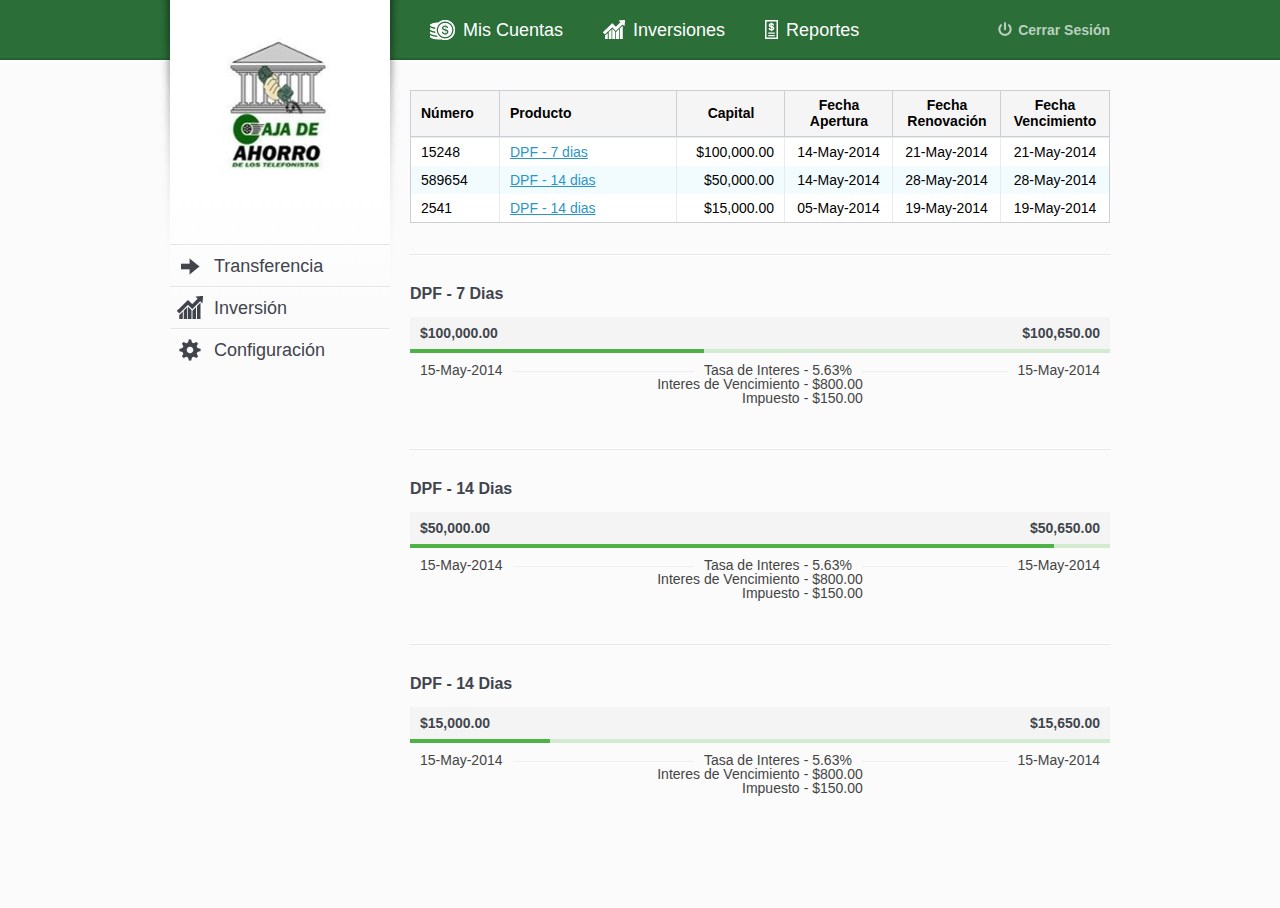
==== inversiones.html @ fc57109a "jueves 10 abril" ====
<!DOCTYPE html>
<html>
<head>
	<meta http-equiv="Content-Type" content="text/html; charset=utf-8">
	<link rel="stylesheet" type="text/css" href="css/main.css" />
	<title>Catscap - Inversiones</title>
</head>
<body>
	<div class="toolbar_dummy"><div class="dark_line"></div></div>
	<div class="g960">
		<div class="main">
	
			<div id="sidebar">
				<a href="index.html" class="logo"></a>
				<div class="shadow_left"></div>
				<div class="shadow_right"></div>
				<div class="toolbar_side">
					<div class="sep_sidebar"><div class="sep_sidebar2"></div></div>
					<a href="transferencia.html" class="boton_sidebar transferencia_sidebar">Transferencia</a>
					<div class="sep_sidebar"><div class="sep_sidebar2"></div></div>
					<a href="inversion.html" class="boton_sidebar inversion_sidebar">Inversión</a>
					<div class="sep_sidebar"><div class="sep_sidebar2"></div></div>
					<a href="configuracion.html" class="boton_sidebar configuracion_sidebar">Configuración</a>
				</div>
			</div> <!-- Termina Sidebar  -->

			<div id="navigation_bar">
				<a href="mis_cuentas.html" class="boton_menu">
					<span class="icono_texto">
						<div class="mis_cuentas_img"></div>Mis Cuentas
					</span>
				</a>
				<a href="inversiones.html" class="boton_menu">
					<span class="icono_texto">
						<div class="inversiones_img"></div>Inversiones
					</span>
				</a>
				<a href="reportes.html" class="boton_menu">
					<span class="icono_texto">
						<div class="reportes_img"></div>Reportes
					</span>
				</a>
				<a href="#" class="boton_cerrar_sesion">Cerrar Sesión</a>
			</div>  <!-- Termina Navigation Bar --> 

			<div id="content">
				
				<div class="info_separador_grande">
					<span class="info_separador_grande_titulos isg_numero">Número</span>
					<span class="info_separador_grande_titulos isg_producto">Producto</span>
					<span class="info_separador_grande_titulos isg_capital isg_proto">Capital</span>
					<span class="info_separador_grande_titulos isg_fecha_apertura isg_proto">Fecha <br />Apertura</span>
					<span class="info_separador_grande_titulos isg_fecha_cobranza isg_proto">Fecha <br />Renovación</span>
					<span class="info_separador_grande_titulos isg_fecha_vencimiento isg_proto">Fecha <br />Vencimiento</span>
				</div>

				<ul class="lista_azul">
					<div class="separador_lista_azul sla_1_1"></div>
					<div class="separador_lista_azul sla_2"></div>
					<div class="separador_lista_azul sla_3"></div>
					<div class="separador_lista_azul sla_4"></div>
					<div class="separador_lista_azul sla_5"></div>
					<li>
						<span class="lac_numero">15248</span>
						<span class="lac_producto"><a href="#cuenta_1">DPF - 7 dias</a></span>
						<span class="lac_capital">$100,000.00</span>
						<span class="lac_fecha_apertura">14-May-2014</span>
						<span class="lac_fecha_renovacion">21-May-2014</span>
						<span class="lac_fecha_vencimiento">21-May-2014</span>
					</li>
					<li class="non">
						<span class="lac_numero">589654</span>
						<span class="lac_producto"><a href="#cuenta_2">DPF - 14 dias</a></span>
						<span class="lac_capital">$50,000.00</span>
						<span class="lac_fecha_apertura">14-May-2014</span>
						<span class="lac_fecha_renovacion">28-May-2014</span>
						<span class="lac_fecha_vencimiento">28-May-2014</span>
					</li>
					<li>
						<span class="lac_numero">2541</span>
						<span class="lac_producto"><a href="#cuenta_3">DPF - 14 dias</a></span>
						<span class="lac_capital">$15,000.00</span>
						<span class="lac_fecha_apertura">05-May-2014</span>
						<span class="lac_fecha_renovacion">19-May-2014</span>
						<span class="lac_fecha_vencimiento">19-May-2014</span>
					</li>
				</ul>



				<div class="separador_contenido"><div class="separador_contenido2"></div></div>

				<h2 id="cuenta_1" class="titulo_verde">DPF - 7 Dias</h2>
				
				<div class="inversion_detalle">
					<div class="ide_gris">
						<p class="saldo_inicial">$100,000.00</p>
						<p class="saldo_final">$100,650.00</p>
					</div>
					<div class="per_container">
						<div class="per_value" style="width: 42%;">	</div>
					</div>
					<div class="ide_valores">
						<div class="ide_fecha_inicio">
							15-May-2014
						</div>
						<div class="ide_valores_center">
							<div class="ide_valores_titulo">
								<p>Tasa de Interes</p>
								<p>Interes de Vencimiento</p>
								<p>Impuesto</p>
							</div>
							<div class="ide_valores_cantidad">
								<p>- 5.63%</p>
								<p>- $800.00</p>
								<p>- $150.00</p>
							</div>
						</div>
						<div class="ide_fecha_fin">
							15-May-2014
						</div>
						<div class="linea_inversion_detalle"></div>
					</div>
				</div>

				<div class="separador_contenido"><div class="separador_contenido2"></div></div>

				<h2 id="cuenta_2" class="titulo_verde">DPF - 14 Dias</h2>
				
				<div class="inversion_detalle">
					<div class="ide_gris">
						<p class="saldo_inicial">$50,000.00</p>
						<p class="saldo_final">$50,650.00</p>
					</div>
					<div class="per_container">
						<div class="per_value" style="width: 92%;">	</div>
					</div>
					<div class="ide_valores">
						<div class="ide_fecha_inicio">
							15-May-2014
						</div>
						<div class="ide_valores_center">
							<div class="ide_valores_titulo">
								<p>Tasa de Interes</p>
								<p>Interes de Vencimiento</p>
								<p>Impuesto</p>
							</div>
							<div class="ide_valores_cantidad">
								<p>- 5.63%</p>
								<p>- $800.00</p>
								<p>- $150.00</p>
							</div>
						</div>
						<div class="ide_fecha_fin">
							15-May-2014
						</div>
						<div class="linea_inversion_detalle"></div>
					</div>
				</div>

				<div class="separador_contenido"><div class="separador_contenido2"></div></div>

				<h2 id="cuenta_3" class="titulo_verde">DPF - 14 Dias</h2>
				
				<div class="inversion_detalle">
					<div class="ide_gris">
						<p class="saldo_inicial">$15,000.00</p>
						<p class="saldo_final">$15,650.00</p>
					</div>
					<div class="per_container">
						<div class="per_value" style="width: 20%;">	</div>
					</div>
					<div class="ide_valores">
						<div class="ide_fecha_inicio">
							15-May-2014
						</div>
						<div class="ide_valores_center">
							<div class="ide_valores_titulo">
								<p>Tasa de Interes</p>
								<p>Interes de Vencimiento</p>
								<p>Impuesto</p>
							</div>
							<div class="ide_valores_cantidad">
								<p>- 5.63%</p>
								<p>- $800.00</p>
								<p>- $150.00</p>
							</div>
						</div>
						<div class="ide_fecha_fin">
							15-May-2014
						</div>
						<div class="linea_inversion_detalle"></div>
					</div>
				</div>



			
				
			</div> <!-- Termina Content -->

		</div> <!-- Termina Main -->
	</div> <!-- Termina Wrapper -->
</body>
</html>
---- css/main.css ----
body,div,dl,dt,dd,ul,ol,li,h1,h2,h3,h4,h5,h6,pre,form,fieldset,input,textarea,p,blockquote,th,td { 
	margin:0;
	padding:0;
}
table {
	border-collapse:collapse;
	border-spacing:0;
}
fieldset,img { 
	border:0;
}
address,caption,cite,code,dfn,em,strong,th,var {
	font-style:normal;
	font-weight:normal;
}
ol,ul {
	list-style:none;
}
caption,th {
	text-align:left;
}
h1,h2,h3,h4,h5,h6 {
	font-size:100%;
	font-weight:normal;
}
q:before,q:after {
	content:'';
}
abbr,acronym { border:0;
}
body, h1, h2, h3, h4, h5, p, div, blockquote, form, input, pre, ul, ol, li, fieldset, img, abbr {
    margin: 0;
    padding: 0;
}
body{
	margin:0;
	padding:0;
	line-height:0;
	background: #fbfbfb;
/*	-webkit-transform:translate3d(0,0,0);
	-webkit-perspective: 1000;
	-webkit-backface-visibilty: hidden;
*/
}

.toolbar_dummy{
	width: 100%;
	height: 60px;
	background: #2b6e38;
	position: absolute;
	border-bottom: 2px solid #FFF;
}
.dark_line{
	width: 100%;
	height: 2px;
	position: absolute;
	bottom: 0;
	background: #246132;
}
.g960{
	width:960px;
	height: auto;
	margin: 0 auto;
	padding-bottom: 100px;
}

.main{
	width: 940px;
	height: auto;
	margin-left: 10px;
/*	background: #ddd;
*/	position: relative;
}

#navigation_bar{
	width: 720px;
	height: 60px;
	line-height: 60px;
	position: relative;
	top: 0;
	margin-left: 220px;
	/*background: black;*/
}

#sidebar{
	width: 220px;
	height: 500px;
	float: left;
	background: #fbfbfb url("../img/gradient.png") repeat-x;
	position: relative;
}

.logo{
	width: 184px;
	height: 159px;
	background: transparent url("../img/logo.png") no-repeat;
	display: block;
	margin: 15px 0 0 18px;
}


.shadow_left{
	width: 10px;
	height: 300px;
	background: transparent url("../img/shadow_left.png") no-repeat;
	position: absolute;
	left: -10px;
	top: 0;
}

.shadow_right{
	width: 10px;
	height: 300px;
	background: transparent url("../img/shadow_right.png") no-repeat;
	position: absolute;
	right: -10px;
	top: 0;
}

.toolbar_side{
	margin-top: 70px;
}

.sep_sidebar, .sep_sidebar2{
	width: 220px;
}

.sep_sidebar{
	height: 2px;
	background: #FFF;
}
.sep_sidebar2{
	height: 1px;
	background: #E4E5E8;
}

.boton_sidebar{
	font-family: Arial, Helvetica, sans-serif;
	font-size: 18px;
	width: 220px;
	height: 40px;
	line-height: 40px;
	color: #41444D;
	text-indent: 44px;
	text-decoration: none;
	display: block;

}

.transferencia_sidebar{
	background: transparent url("../img/transferencia_tool.png") no-repeat;
}

.inversion_sidebar{
	background: transparent url("../img/inversion_tool.png") no-repeat;
}

.configuracion_sidebar{
	background: transparent url("../img/conf_tool.png") no-repeat;
}




#content{
	width: 700px;
	height: auto;
	margin-top:30px;
	margin-left: 240px;
}


.boton_menu{
	font-family: Arial, Helvetica, sans-serif;
	font-size: 18px;
	text-decoration: none;
	/*width: 140px;*/
	height: 60px;
	float: left;
	text-align: left;
	margin-left: 40px;
	color: #FFF;

} 


.icono_texto{
	display: inline-block;
	text-align: left;
}

.mis_cuentas_img{
	width: 25px;
	height: 20px;
	background: transparent url("../img/mis_cuentas.png") no-repeat;
	float: left;
	margin: 20px 8px 0 0;
}

.inversiones_img{
	width: 22px;
	height: 19px;
	background: transparent url("../img/inversiones_menu.png") no-repeat;
	float: left;
	margin: 20px 8px 0 0;
}

.reportes_img{
	width: 13px;
	height: 19px;
	background: transparent url("../img/reportes_menu.png") no-repeat;
	float: left;
	margin: 20px 8px 0 0;
}




.boton_cerrar_sesion{
	font-family: Arial, Helvetica, sans-serif;
	font-size: 14px;
	font-weight: bold;
	color: #BAD0BF;
	text-decoration: none;

	width: auto;
	height: 40px;
	line-height: 40px;
	display: block;
	position: absolute;
	right: 0;
	margin-top: 10px;
	background: transparent url("../img/close.png") no-repeat;
	background-position: 0 12px;
	text-indent: 20px;
}

#feature{
	width: 698px;
	height: 348px;
	/*border: 2px solid #e7e8e7;*/
	border: 1px solid #CBCED3;
	position: relative;
}


#grafica_feature{
	width: 432px;
	height: 348px;
	background: #FFF;
	position: absolute;
	top: 0;
	left: 0;
	border-right: 1px solid #CBCED3;
}

#grafica_raphael{
	width: 402px;
	height: 242px;
	position: relative;
	margin: 20px 0 0 15px;
}

#mes_grafica{
	width: 432px;
	height: 24px;
	text-align: center;
	line-height: 24px;
	margin-top: 15px;
	font-family: Arial, Helvetica, sans-serif;
	font-size: 16px;
	color: #41444D;
}

#saldo_feature{
	width: 265px;
	height: 134px;
	position: absolute;
	top: 0;
	right: 0;
	background: #F9FBF7;
	border-bottom: 1px solid #CBCED3;
}

.saldo_actual{
	width: 265px;
	height: 60px;
	font-family: Arial, Helvetica, sans-serif;
	font-size: 38px;
	line-height: 60px;
	text-align: center;
	margin-top: 15px;
	color: #4EB246;
}

#inversiones_feature{
	width: 265px;
	height: 213px;
	background: #FFF;
	position: absolute;
	bottom: 0;
	right: 0;
}

.lista_azul_feature{
	width: 265px;
	height: 175px;
	line-height: 25px;
	font-family: Arial, Helvetica, sans-serif;
	font-size: 13px;
	background: #f2fcff;
	margin-top: 12px;
	overflow: scroll;
	overflow-x: hidden;
}

.lista_azul_feature li{
	width: 265px;
	height: 25px;
	position: relative;
}

.lista_feature{
	left: 10px;
	position: absolute;
}

.lista_feature_tiempo{
	right: 20px;
	font-weight: bold;
	position: absolute;
}


.lista_feature_non{
	background: #FFF;
}


.titulo_verde_feature{
	font-family: Arial, Helvetica, sans-serif;
	font-size: 16px;
	font-weight: bold;
	line-height: 16px;
	text-shadow: 0 1px 0 #fff;
	color: #41444D;
	margin: 10px 0 0 10px;
}

.inversiones_tiempo{
	font-family: Arial, Helvetica, sans-serif;
	font-size: 14px;
	font-weight: bold;
	text-shadow: 0 1px 0 #fff;
	color: #7C7E84;
	text-align: right;
	float: right;
	margin-right: 20px;
}

.titulo_verde{
	font-family: Arial, Helvetica, sans-serif;
	font-size: 16px;
	font-weight: bold;
	line-height: 16px;
	color: #41444D;
	margin-top: 30px;

}


.separador_contenido{
	width: 700px;
	height: 3px;
	background: #FFF;
	margin: 30px 0;
	position: relative;
}

.separador_contenido_m{
	width: 700px;
	height: 3px;
	background: #FFF;
	margin: 8px 0 20px 0;
	position: relative;
}

.separador_contenido2{
	width: 700px;
	height: 1px;
	background: #E4E5E8;
	margin-top: 1px;
	position: absolute;
}

.separador_contenido2_m{
	width: 700px;
	height: 1px;
	background: #d1d2d4;
	margin-top: 1px;
	position: absolute;
}


.info_separador, .info_separador_grande{
	font-family: Arial, Helvetica, sans-serif;
	font-size: 14px;
	font-weight: bold;
	background: #f5f5f5;
	width: 698px;
	margin-top: 15px;
	position: relative;
	border: 1px solid #CBCED3;
}
.info_separador{
	height: 30px;
	line-height: 30px;
}

.info_separador_grande{
	height: 45px;
	line-height: 45px;
}

.info_separador_cargo,.info_separador_fecha,.info_separador_concepto, .info_separador_saldo, .info_separador_abono, .info_separador_grande_titulos{
	font-family: Arial, Helvetica, sans-serif;
	font-size: 14px;
	font-weight: bold;
	background: #f5f5f5;
	text-shadow: 0 1px 0 #fff;
	position: absolute;
}

.isg_proto{
	text-align: center;
	width: 108px;
	height: 45px;
	border-left: 1px solid #CBCED3;
}
.isg_cuentas, .isg_numero{
	left: 10px;
}

.isg_numero{
	width: 78px;
	text-align: left;
}

.isg_producto{
	left: 88px;
	width: 166px;
	border-left: 1px solid #CBCED3;
	text-align: left;
	padding-left: 10px;
}

.isg_saldo_actual{
	left: 157px;
	line-height: 16px;
	padding-top: 6px;
	height: 39px;
}

.isg_transito, .isg_capital{
	left: 265px;

}

.isg_picnoracion_garantia, .isg_fecha_apertura{
	left: 373px;
	line-height: 16px;
	padding-top: 6px;
	height: 39px;
}

.isg_picnoracion_cobranza, .isg_fecha_cobranza{
	left: 481px;
	line-height: 16px;
	padding-top: 6px;
	height: 39px;

}

.isg_saldo_disponible{
	left: 589px;
	line-height: 16px;
	padding-top: 6px;
	height: 39px;
}

.isg_fecha_vencimiento{
	left: 589px;
	line-height: 16px;
	padding-top: 6px;
	height: 39px;
}

.lac_cuentas, .lac_saldo_actual, .lac_transito, .lac_pic_garantia, .lac_pic_cobranza, .lac_saldo_disponible, .lac_numero, .lac_producto, .lac_capital, .lac_fecha_apertura, .lac_fecha_renovacion, .lac_fecha_vencimiento{
	position: absolute;
}

.lac_cuentas{
	left: 0px;
	width: 147px;
	padding-left: 10px;
}

.lac_numero{
	left: 0px;
	width: 78px;
	padding-left: 10px;
}

.lac_cuentas a, .lac_producto a{
	color: #2B96C5;
}

.lac_producto{
	padding-left: 10px;
	left: 89px;
	width: 166px;
	text-align: left;
}

.lac_saldo_actual{
	left: 158px;
	width: 97px;
	padding-right: 10px;
	text-align: right;
}

.lac_transito{
	left: 266px;
	width: 97px;
	padding-right: 10px;
	text-align: right;
}

.lac_capital{
	left: 266px;
	width: 97px;
	text-align: right;
}

.lac_pic_garantia{
	left: 374px;
	width: 97px;
	padding-right: 10px;
	text-align: right;
}

.lac_fecha_apertura{
	left: 374px;
	width: 107px;
	text-align: center;
}

.lac_pic_cobranza{
	left: 482px;
	width: 97px;
	padding-right: 10px;
	text-align: right;
}

.lac_fecha_renovacion{
	left: 482px;
	width: 107px;
	text-align: center;
}

.lac_saldo_disponible{
	left: 590px;
	width: 98px;
	padding-right: 10px;
	text-align: right;
}

.lac_fecha_vencimiento{
	left: 590px;
	width: 108px;
	text-align: center;
}

.separador_lista_azul{
	width: 1px;
	height: 100%;
	background: #E7EBF0;
	position: absolute;
	z-index: 9;
}

.sla_1{
	left: 157px;
}

.sla_1_1{
	left: 88px;
}

.sla_2{
	left: 265px;
}

.sla_3{
	left: 373px;
}

.sla_4{
	left: 481px;
}

.sla_5{
	left: 589px;
}

.saldo_actual_verde{
	font-family: Arial, Helvetica, sans-serif;
	font-size: 14px;
	font-weight: bold;
	line-height: 30px;
	width: 688px;
	height: 30px;
	background: #f9fbf7;
	border: 1px solid #CBCED3;
	border-top: none;
	text-align: right;
	padding-right: 10px;
	color: #52B14C;

}


.info_separador_fecha{
	left: 10px;
}

.info_separador_concepto{
	left: 140px;
}

.info_separador_cargo{
	left: 330px;
}

.info_separador_abono{
	left: 459px;
}

.info_separador_saldo{
	left: 588px;
}

.lista_azul{
	width: 698px;
	height: auto;
	line-height: 28px;
	font-family: Arial, Helvetica, sans-serif;
	font-size: 14px;
	background: #fff;
	border: 1px solid #CBCED3;
	border-top: 1px solid #E7EBF0;
	position: relative;
}

.lista_azul_cuentas{
	border-bottom: 1px solid #E7EBF0;
}

.non{
	background: #f2fcff;
}

.lista_azul li{
	position: relative;
	width: 100%;
	height: 28px;
}

.lista_azul_fecha, .lista_azul_concepto, .lista_azul_cargo, .lista_azul_abono, .lista_azul_saldo {
	position: absolute;
}



.lista_azul_fecha{
	left: 10px;
	width: 110px;
}

.lista_azul_concepto{
	left: 140px;
	width: 170px;
}

.lista_azul_cargo{
	left: 330px;
	width: 109px;
}


.lista_azul_abono{
	left: 459px;
	width: 109px;
}

.lista_azul_saldo{
	left: 588px;
	width: 110px;
}


.inversion_detalle{
	position: relative;
	margin-top: 15px;
}

.ide_gris{
	width: 100%;
	height: 32px;
	background: #F4F4F4;
}

.saldo_inicial, .saldo_final{
	font-family: Arial, Helvetica, sans-serif;
	font-size: 14px;
	color: #40444C;
	font-weight: bold;
	line-height: 32px;
	text-shadow: 0 1px 0 #FFF;
}

.saldo_inicial{
	float: left;
	margin-left: 10px;
}

.saldo_final{
	float: right;
	margin-right: 10px;
}

.per_container{
	width: 100%;
	height: 4px;
	background: #D3EBD1;
}

.per_value{
	height: 4px;
	background: #4EB246;
}

.ide_valores{
	width: 700px;
	height: 55px;
	position: relative;
	margin-top: 10px;
}

.ide_valores_center{
	display: table;
	width: auto;
	height: 55px;
	margin: 0 auto;
}


.ide_valores_center p{
	font-family: Arial, Helvetica, sans-serif;
	font-size: 14px;
	line-height: 14px;
	color: #444;
}


.ide_valores_titulo{
	float: left;
	text-align: right;
}

.ide_valores_cantidad{
	float: left;
}

.ide_valores_titulo p{
	float: right;
	clear: right;
	padding-left: 10px;
	background: #fbfbfb;
}

.ide_valores_cantidad p{
	float: left;
	clear: left;
	padding-right: 10px;
	padding-left: 4px;
	background: #fbfbfb;
}

.ide_fecha_inicio, .ide_fecha_fin{
	position: absolute;
	top: 0;
	font-family: Arial, Helvetica, sans-serif;
	font-size: 14px;
	line-height: 14px;
	color: #444;
}

.ide_fecha_inicio{
	left: 0px;
	padding: 0 10px;
	background: #fbfbfb;
}

.ide_fecha_fin{
	right: 0;
	padding: 0 10px;
	background: #fbfbfb;
}

.linea_inversion_detalle{
	width: 700px;
	height: 1px;
	position: absolute;
	top: 8px;
	z-index: -1;
	background: #eee;
}

.transferencia_wrapper{
	position: relative;
	width: 700px;
	height: 20px;
}

.tf_mb5{
	margin-bottom: 5px;
}
.tf_mb20{
	margin-bottom: 20px;
}

.texto_formulario{
	font-family: Arial, Helvetica, sans-serif;
	font-size: 15px;
	line-height: 20px;
	color: #454545;
}

.tf_col1{
	position: absolute;
	margin-left: 0;
	top: 0;
}
.tf_col2{
	position: absolute;
	margin-left: 360px;
	top: 0;
}

.tf_col11{
	position: absolute;
	margin-left: 0px;
	top: 0;
}

.tf_col12{
	position: absolute;
	margin-left: 240px;
	top: 0;
}

.tf_col13{
	position: absolute;
	margin-left: 480px;
	top: 0;
}

.select_cuentas{
	display: block;
	width: 340px;
}

.select_bancos{
	display: block;
	width: 220px;
}

.input_transferencia_1col{
	width: 700px;
	font-family: Arial, Helvetica, sans-serif;
	font-size: 15px;
	line-height: 15px;
}

.input_transferencia_2col{
	width: 340px;
	font-family: Arial, Helvetica, sans-serif;
	font-size: 15px;
	line-height: 15px;
}

.input_transferencia_3col{
	width: 220px;
	font-family: Arial, Helvetica, sans-serif;
	font-size: 15px;
	line-height: 15px;
}
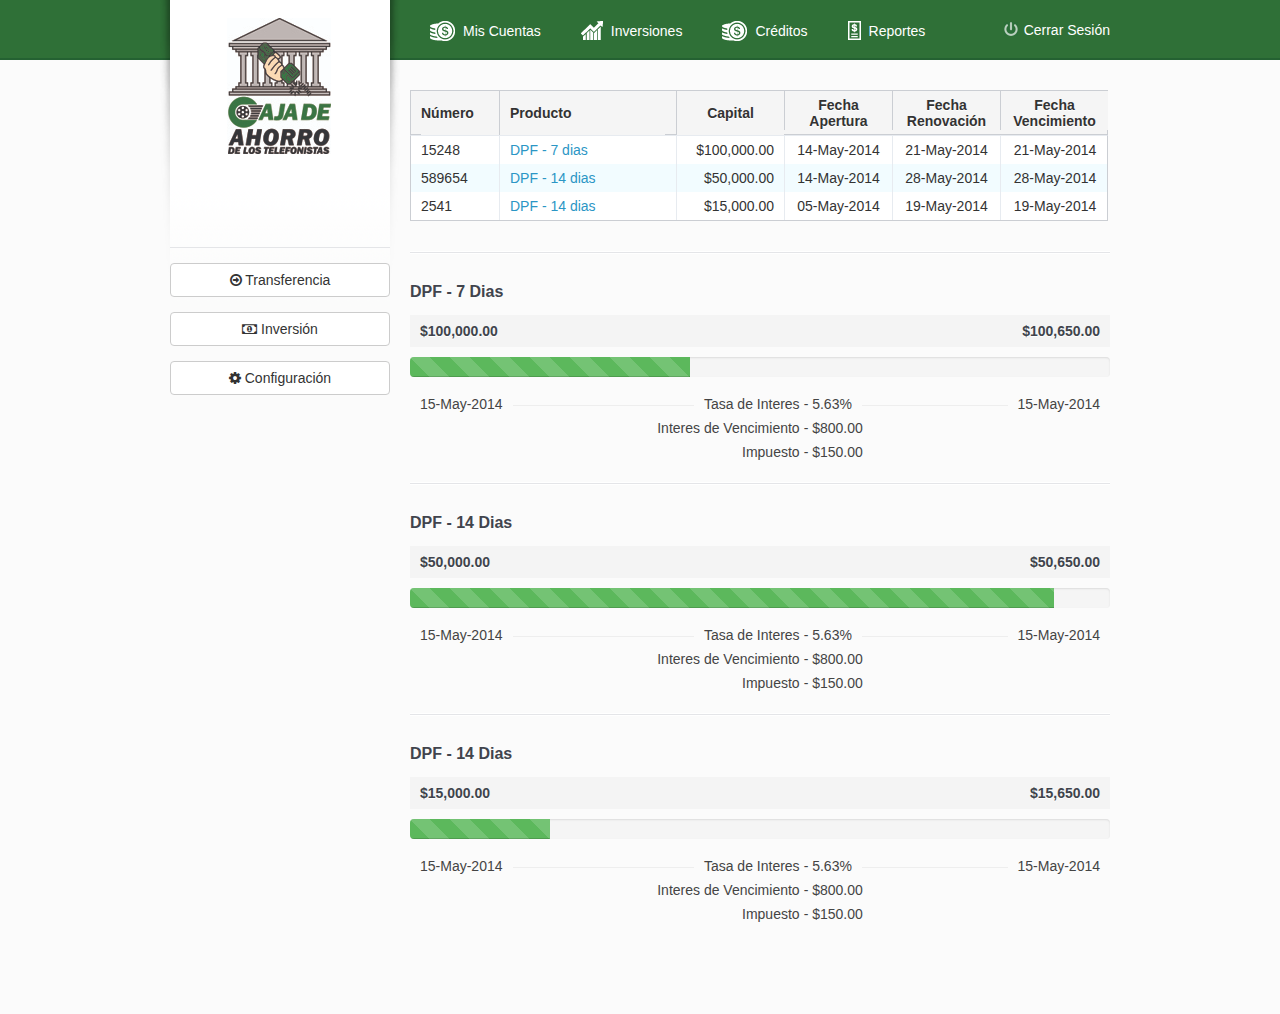
==== commit 9a199f30: "dsdsad" ====
--- a/inversiones.html
+++ b/inversiones.html
@@ -3,6 +3,14 @@
 <head>
 	<meta http-equiv="Content-Type" content="text/html; charset=utf-8">
 	<link rel="stylesheet" type="text/css" href="css/main.css" />
+	<link rel="stylesheet" type="text/css" href="css/docs.min.css" />
+	<link rel="stylesheet" type="text/css" href="font-awesome/css/font-awesome.css">
+	<script type="text/javascript" src="https://www.google.com/jsapi"></script>
+	<script src="https://ajax.googleapis.com/ajax/libs/jquery/1.11.0/jquery.min.js"></script>
+	<script type="text/javascript" src="js/bootstrap-select.js"></script>
+    <link rel="stylesheet" type="text/css" href="css/bootstrap-select.css">
+    <link rel="stylesheet" type="text/css" href="css/bootstrap.css" />
+	<script type="text/javascript" src="js/bootstrap.js"></script>
 	<title>Catscap - Inversiones</title>
 </head>
 <body>
@@ -11,16 +19,19 @@
 		<div class="main">
 	
 			<div id="sidebar">
-				<a href="index.html" class="logo"></a>
+				<a href="principal.html" class="logo"></a>
 				<div class="shadow_left"></div>
 				<div class="shadow_right"></div>
 				<div class="toolbar_side">
-					<div class="sep_sidebar"><div class="sep_sidebar2"></div></div>
-					<a href="transferencia.html" class="boton_sidebar transferencia_sidebar">Transferencia</a>
-					<div class="sep_sidebar"><div class="sep_sidebar2"></div></div>
-					<a href="inversion.html" class="boton_sidebar inversion_sidebar">Inversión</a>
-					<div class="sep_sidebar"><div class="sep_sidebar2"></div></div>
-					<a href="configuracion.html" class="boton_sidebar configuracion_sidebar">Configuración</a>
+					<div class="sep_sidebar2"></div>
+					<div class="separador"></div>
+					<a href="transferencia.html" type="button" class="btn btn-default b100"><i class="fa fa-arrow-circle-o-right"></i>  Transferencia</a>
+					<div class="separador"></div>
+          	        <a  href="inversion.html" type="button" class="btn btn-default b100"><i class="fa fa-money"></i>  Inversión</a>
+          	    
+          	        <div class="separador"></div>
+          	        <a  href="configuracion.html" type="button" class="btn btn-default b100"><i class="fa fa-cog"></i>  Configuración</a>
+          	   
 				</div>
 			</div> <!-- Termina Sidebar  -->
 
@@ -33,6 +44,11 @@
 				<a href="inversiones.html" class="boton_menu">
 					<span class="icono_texto">
 						<div class="inversiones_img"></div>Inversiones
+					</span>
+				</a>
+				<a href="creditos.html" class="boton_menu">
+					<span class="icono_texto">
+						<div class="mis_cuentas_img"></div>Créditos
 					</span>
 				</a>
 				<a href="reportes.html" class="boton_menu">
@@ -88,6 +104,8 @@
 
 
 
+
+
 				<div class="separador_contenido"><div class="separador_contenido2"></div></div>
 
 				<h2 id="cuenta_1" class="titulo_verde">DPF - 7 Dias</h2>
@@ -97,9 +115,12 @@
 						<p class="saldo_inicial">$100,000.00</p>
 						<p class="saldo_final">$100,650.00</p>
 					</div>
-					<div class="per_container">
-						<div class="per_value" style="width: 42%;">	</div>
-					</div>
+					<div class="progress progress-striped" style="width: 100%">
+				      <div class="progress-bar progress-bar-success" role="progressbar" aria-valuenow="40" aria-valuemin="0" aria-valuemax="100" style="width: 40%">
+				        <span class="sr-only">40% Complete (success)</span>
+				      </div>
+				    </div>
+
 					<div class="ide_valores">
 						<div class="ide_fecha_inicio">
 							15-May-2014
@@ -132,9 +153,11 @@
 						<p class="saldo_inicial">$50,000.00</p>
 						<p class="saldo_final">$50,650.00</p>
 					</div>
-					<div class="per_container">
-						<div class="per_value" style="width: 92%;">	</div>
-					</div>
+					<div class="progress progress-striped" style="width: 100%">
+				      <div class="progress-bar progress-bar-success" role="progressbar" aria-valuenow="40" aria-valuemin="0" aria-valuemax="100" style="width: 92%">
+				        <span class="sr-only">92% Complete (success)</span>
+				      </div>
+				    </div>
 					<div class="ide_valores">
 						<div class="ide_fecha_inicio">
 							15-May-2014
@@ -167,9 +190,11 @@
 						<p class="saldo_inicial">$15,000.00</p>
 						<p class="saldo_final">$15,650.00</p>
 					</div>
-					<div class="per_container">
-						<div class="per_value" style="width: 20%;">	</div>
-					</div>
+						<div class="progress progress-striped" style="width: 100%">
+					      <div class="progress-bar progress-bar-success" role="progressbar" aria-valuenow="40" aria-valuemin="0" aria-valuemax="100" style="width: 20%">
+					        <span class="sr-only">20% Complete (success)</span>
+					      </div>
+					    </div>
 					<div class="ide_valores">
 						<div class="ide_fecha_inicio">
 							15-May-2014
--- a/css/main.css
+++ b/css/main.css
@@ -46,9 +46,10 @@
 .toolbar_dummy{
 	width: 100%;
 	height: 60px;
-	background: #2b6e38;
-	position: absolute;
-	border-bottom: 2px solid #FFF;
+	background: #2f7037;
+	position: absolute;
+	top: 0;
+	border-bottom: 2px  #2f7037;
 }
 .dark_line{
 	width: 100%;
@@ -90,12 +91,40 @@
 	position: relative;
 }
 
+
+#sidebarLogin{
+	width: 220px;
+	height: 220px;
+	float: left;
+	background: #ffffff;
+	position: relative;
+}
+
+.login_bar{
+	width: 340px;
+	height: 500px;
+	margin-left: 300px;
+	float: left;
+	background: #fbfbfb url("../img/gradient.png") repeat-x;
+	position: relative;
+}
+
 .logo{
+	width: 184px;
+	height: 159px;
+	background: transparent url("../img/logo.jpg") no-repeat;
+	display: block;
+	margin: 18px 0 0 57px;
+}
+
+
+
+.logo_login{
 	width: 184px;
 	height: 159px;
 	background: transparent url("../img/logo.png") no-repeat;
 	display: block;
-	margin: 15px 0 0 18px;
+	margin: 15px auto;
 }
 
 
@@ -126,12 +155,54 @@
 }
 
 .sep_sidebar{
-	height: 2px;
+	height: 22px;
 	background: #FFF;
 }
 .sep_sidebar2{
 	height: 1px;
 	background: #E4E5E8;
+}
+
+.input_wrapper_text{
+	position: relative;
+}
+
+.input_wrapper_name{
+	font-family: Arial, Helvetica, sans-serif;
+	font-size: 16px;
+	line-height: 32px;
+	margin-left: 38px;
+	color: #4da767;
+	position: absolute;
+}
+
+
+
+.username_campo, .password_campo{
+	font-family: Arial, Helvetica, sans-serif;
+	font-size: 16px;
+	line-height: 16px;
+	width: 280px;
+	height: 30px;
+	/*padding: 4px;*/
+	margin-bottom: 10px;
+	margin-left: 30px;
+	text-indent: 70px;
+	border:1px solid #ddd;
+	color: #313131;
+}
+
+
+.password_campo{
+	text-indent: 98px;
+}
+
+.login_input{
+	float: left;
+	width: 280px;
+	height: 30px;
+	margin-top: 2px;
+	margin-left: 30px;
 }
 
 .boton_sidebar{
@@ -185,8 +256,13 @@
 
 
 .icono_texto{
+	font-size: 14px;
 	display: inline-block;
 	text-align: left;
+}
+
+.icono_texto:hover{
+	color: #dddddd;
 }
 
 .mis_cuentas_img{
@@ -219,8 +295,7 @@
 .boton_cerrar_sesion{
 	font-family: Arial, Helvetica, sans-serif;
 	font-size: 14px;
-	font-weight: bold;
-	color: #BAD0BF;
+	color: #fff;
 	text-decoration: none;
 
 	width: auto;
@@ -234,6 +309,11 @@
 	background-position: 0 12px;
 	text-indent: 20px;
 }
+
+.boton_cerrar_sesion:hover{
+	color: #dddddd;
+}
+
 
 #feature{
 	width: 698px;
@@ -285,10 +365,10 @@
 .saldo_actual{
 	width: 265px;
 	height: 60px;
-	font-family: Arial, Helvetica, sans-serif;
-	font-size: 38px;
+
+	font-family: Arial, Helvetica, sans-serif;
+	font-size: 30px;
 	line-height: 60px;
-	text-align: center;
 	margin-top: 15px;
 	color: #4EB246;
 }
@@ -618,7 +698,7 @@
 	font-size: 14px;
 	font-weight: bold;
 	line-height: 30px;
-	width: 688px;
+	width: 100%;
 	height: 30px;
 	background: #f9fbf7;
 	border: 1px solid #CBCED3;
@@ -906,3 +986,256 @@
 	font-size: 15px;
 	line-height: 15px;
 }
+
+
+.espacio{
+	padding-top: 80px;}
+
+.espacioSmall{
+	padding-top: 30px;}
+	
+
+.tarjeta{
+	width: 100%;
+	padding: 10px;
+	background-color: #fff;
+	border-radius: 2px;
+	-webkit-box-shadow: 0px 0px 2px #aaa;
+  -moz-box-shadow: 0px 0px 2px #aaa;
+}
+
+.tarjeta h2{
+	margin-top: -10px;
+	font-size: 15px;
+}
+
+.b100{
+	width: 100%;
+}
+
+.separador{
+	height: 15px;
+}
+
+.UsrName{
+	font-size: 17px;
+	color: #555;
+}
+
+.UsrName h1{
+	font-size: 23px;
+	color: #555;
+}
+
+
+.UsrName h2{
+	font-size: 16px;
+	color: #333;
+}
+
+.HrsAcceso{
+	font-size: 15px;
+	text-align: right;
+	color: #aaa;
+}
+
+
+.table-responsive{
+	font-size: 12px;
+}
+
+
+.comboDer{
+	text-align: right;
+}
+
+.form-horizontal{
+	width: 80%;
+	margin: 0 auto;
+}
+
+
+.form-group{
+	text-decoration: none;
+	height: 30px;
+	
+}
+
+
+
+@media (max-width: 767px) {
+  .form-group{
+	
+	height: 50px;
+	
+}
+
+.control-label{
+	padding-bottom: 10px;
+}
+}
+
+
+.exito{
+	color:#2b6e38;
+}
+
+
+.section-colored.home{
+      background: #15a9d9 url(1-1920x1080.jpg) 100% 100% no-repeat;
+   }
+
+
+   .bg {
+   	background:  url(1-1920x1080.jpg) no-repeat center center;
+  position: fixed;
+  width: 100%;
+  height: 600px; /*same height as jumbotron */
+  top:0;
+  left:0;
+  z-index: -1;
+}
+
+.jumbotron {
+
+  height: 600px;
+  color: white;
+  text-shadow: #444 0 1px 1px;
+  background:transparent;
+}
+
+  
+    
+   .section-colored.home h2{
+      margin: 0;
+     color: #fff;
+  
+   }
+   
+  .section-colored.home{
+     text-align: center;
+   }
+ 
+   }
+   
+  .section-colored.home h2{
+     font-size: 20px;
+     margin: 0;
+ 
+     }
+   
+   .section-colored.home h2 {
+       margin-bottom: 30px;
+    }
+
+
+.contenidoA{
+	height: 500px;
+}
+
+
+#footer{
+	
+	height: 100px;
+	background-color: #e8e8e8;
+
+}
+
+
+#footer .container{
+	padding-top: 30px;
+}
+
+
+.tm100{
+	width: 100%;
+}
+
+
+.espacio22{
+	height: 20px;
+}
+
+
+.espacio100{
+	height: 100px;
+}
+
+
+
+.modal-dialog .modal-body p{
+	font-size: 15px;
+	color: #777;
+	text-shadow: 0px 0px #777;
+}
+
+.btnNuevo{
+	font-size: 13px;
+	color: #777;
+	text-shadow: 0px 0px #777;
+
+	margin-bottom: -40px;
+}
+
+.modal-dialog .modal-header p{
+	text-align: center;
+	font-size: 19px;
+	color: #777;
+	margin-bottom: -5px;
+	text-shadow: 0px 0px #777;
+}
+
+
+.textAhorro{
+	text-align: right;
+	text-shadow: 2px 2px 15px #000;
+}
+
+
+
+.loginBar{
+	margin-top: -160px;
+	height: 60px;
+}
+
+.siderbarLogin{
+	height: 10px;
+}
+
+
+.textoLogin{
+	margin-top: -250px;
+}
+
+
+
+@media (max-width: 767px) {
+	.textoLogin{
+		text-align: center;
+	color: #555555;
+	margin-top: 70px;
+	margin-bottom: 50px;
+}
+
+.textoLogin h1{
+	font-size: 20px
+}
+}
+
+
+.tokenInput{
+	font-size: 20px;
+}
+
+
+.bienvenido p{
+	font-size: 20px;
+}
+
+.textLabel{
+	padding-top: 10px;
+	color: #666;
+	text-shadow: 0 0px 0px rgba(0, 0, 0, 0);
+}
+
+
--- a/css/docs.min.css
+++ b/css/docs.min.css
@@ -0,0 +1,6 @@
+/*!
+ * Bootstrap Docs (http://getbootstrap.com)
+ * Copyright 2011-2014 Twitter, Inc.
+ * Licensed under the Creative Commons Attribution 3.0 Unported License. For
+ * details, see http://creativecommons.org/licenses/by/3.0/.
+ */body{position:relative}.table code{font-size:13px;font-weight:400}.btn-outline{color:#563d7c;background-color:transparent;border-color:#563d7c}.btn-outline:hover,.btn-outline:focus,.btn-outline:active{color:#fff;background-color:#563d7c;border-color:#563d7c}.btn-outline-inverse{color:#fff;background-color:transparent;border-color:#cdbfe3}.btn-outline-inverse:hover,.btn-outline-inverse:focus,.btn-outline-inverse:active{color:#563d7c;text-shadow:none;background-color:#fff;border-color:#fff}.bs-docs-booticon{display:block;font-weight:500;color:#fff;background-color:#563d7c;border-radius:15%;cursor:default;text-align:center}.bs-docs-booticon-sm{width:30px;height:30px;font-size:20px;line-height:28px}.bs-docs-booticon-lg{width:144px;height:144px;font-size:108px;line-height:140px}.bs-docs-booticon-inverse{color:#563d7c;background-color:#fff}.bs-docs-booticon-outline{background-color:transparent;border:1px solid #cdbfe3}.bs-docs-nav{margin-bottom:0;background-color:#fff;border-bottom:0}.bs-home-nav .bs-nav-b{display:none}.bs-docs-nav .navbar-brand,.bs-docs-nav .navbar-nav>li>a{color:#563d7c;font-weight:500}.bs-docs-nav .navbar-nav>li>a:hover,.bs-docs-nav .navbar-nav>.active>a,.bs-docs-nav .navbar-nav>.active>a:hover{color:#463265;background-color:#f9f9f9}.bs-docs-nav .navbar-toggle .icon-bar{background-color:#563d7c}.bs-docs-nav .navbar-header .navbar-toggle{border-color:#fff}.bs-docs-nav .navbar-header .navbar-toggle:hover,.bs-docs-nav .navbar-header .navbar-toggle:focus{background-color:#f9f9f9;border-color:#f9f9f9}.bs-docs-footer{padding-top:40px;padding-bottom:40px;margin-top:100px;color:#777;text-align:center;border-top:1px solid #e5e5e5}.bs-docs-footer-links{margin-top:20px;padding-left:0;color:#999}.bs-docs-footer-links li{display:inline;padding:0 2px}.bs-docs-footer-links li:first-child{padding-left:0}@media (min-width:768px){.bs-docs-footer p{margin-bottom:0}}.bs-docs-social{margin-bottom:20px;text-align:center}.bs-docs-social-buttons{display:inline-block;margin-bottom:0;padding-left:0;list-style:none}.bs-docs-social-buttons li{display:inline-block;line-height:1;padding:5px 8px}.bs-docs-social-buttons .twitter-follow-button{width:225px!important}.bs-docs-social-buttons .twitter-share-button{width:98px!important}.github-btn{border:0;overflow:hidden}.bs-docs-masthead,.bs-docs-header{position:relative;padding:30px 15px;color:#cdbfe3;text-align:center;text-shadow:0 1px 0 rgba(0,0,0,.1);background-color:#6f5499;background-image:-webkit-linear-gradient(top,#563d7c 0,#6f5499 100%);background-image:linear-gradient(to bottom,#563d7c 0,#6f5499 100%);background-repeat:repeat-x;filter:progid:DXImageTransform.Microsoft.gradient(startColorstr='#563d7c', endColorstr='#6F5499', GradientType=0)}.bs-docs-masthead .bs-docs-booticon{margin:0 auto 30px}.bs-docs-masthead h1{font-weight:300;line-height:1;color:#fff}.bs-docs-masthead .lead{margin:0 auto 30px;font-size:20px;color:#fff}.bs-docs-masthead .version{margin-top:-15px;margin-bottom:30px;color:#9783b9}.bs-docs-masthead .btn{width:100%;padding:15px 30px;font-size:20px}@media (min-width:480px){.bs-docs-masthead .btn{width:auto}}@media (min-width:768px){.bs-docs-masthead{padding-top:80px;padding-bottom:80px}.bs-docs-masthead h1{font-size:60px}.bs-docs-masthead .lead{font-size:24px}}@media (min-width:992px){.bs-docs-masthead .lead{width:80%;font-size:30px}}.bs-docs-header{margin-bottom:40px;font-size:20px}.bs-docs-header h1{margin-top:0;color:#fff}.bs-docs-header p{margin-bottom:0;font-weight:300;line-height:1.4}.bs-docs-header .container{position:relative}@media (min-width:768px){.bs-docs-header{padding-top:60px;padding-bottom:60px;font-size:24px;text-align:left}.bs-docs-header h1{font-size:60px;line-height:1}}@media (min-width:992px){.bs-docs-header h1,.bs-docs-header p{margin-right:380px}}.carbonad{width:auto!important;margin:30px -30px -31px!important;padding:20px!important;overflow:hidden;height:auto!important;font-size:13px!important;line-height:16px!important;text-align:left;background:transparent!important;border:solid #866ab3!important;border-width:1px 0!important}.carbonad-img{margin:0!important}.carbonad-text,.carbonad-tag{float:none!important;display:block!important;width:auto!important;height:auto!important;margin-left:145px!important;font-family:"Helvetica Neue",Helvetica,Arial,sans-serif!important}.carbonad-text{padding-top:0!important}.carbonad-tag{color:inherit!important;text-align:left!important}.carbonad-text a,.carbonad-tag a{color:#fff!important}.carbonad #azcarbon>img{display:none}@media (min-width:480px){.carbonad{width:330px!important;margin:20px auto!important;border-radius:4px;border-width:1px!important}.bs-docs-masthead .carbonad{margin:50px auto 0!important}}@media (min-width:768px){.carbonad{margin-left:0!important;margin-right:0!important}}@media (min-width:992px){.carbonad{position:absolute;top:0;right:15px;margin:0!important;padding:15px!important;width:330px!important}.bs-docs-masthead .carbonad{position:static}}.bs-docs-featurette{padding-top:40px;padding-bottom:40px;font-size:16px;line-height:1.5;color:#555;text-align:center;background-color:#fff;border-bottom:1px solid #e5e5e5}.bs-docs-featurette+.bs-docs-footer{margin-top:0;border-top:0}.bs-docs-featurette-title{font-size:30px;font-weight:400;color:#333;margin-bottom:5px}.half-rule{width:100px;margin:40px auto}.bs-docs-featurette h3{font-weight:400;color:#333;margin-bottom:5px}.bs-docs-featurette-img{display:block;margin-bottom:20px;color:#333}.bs-docs-featurette-img:hover{text-decoration:none;color:#428bca}.bs-docs-featurette-img img{display:block;margin-bottom:15px}.bs-docs-featured-sites{margin-left:-1px;margin-right:-1px}.bs-docs-featured-sites .col-sm-3{padding-left:1px;padding-right:1px}@media (min-width:480px){.bs-docs-featurette .img-responsive{margin-top:30px}}@media (min-width:768px){.bs-docs-featurette{padding-top:100px;padding-bottom:100px}.bs-docs-featurette-title{font-size:40px}.bs-docs-featurette .lead{margin-left:auto;margin-right:auto;max-width:80%}.bs-docs-featured-sites .col-sm-3:first-child img{border-top-left-radius:4px;border-bottom-left-radius:4px}.bs-docs-featured-sites .col-sm-3:last-child img{border-top-right-radius:4px;border-bottom-right-radius:4px}.bs-docs-featurette .img-responsive{margin-top:0}}.bs-docs-sidebar.affix{position:static}@media (min-width:768px){.bs-docs-sidebar{padding-left:20px}}.bs-docs-sidenav{margin-top:20px;margin-bottom:20px}.bs-docs-sidebar .nav>li>a{display:block;font-size:13px;font-weight:500;color:#999;padding:4px 20px}.bs-docs-sidebar .nav>li>a:hover,.bs-docs-sidebar .nav>li>a:focus{padding-left:19px;color:#563d7c;text-decoration:none;background-color:transparent;border-left:1px solid #563d7c}.bs-docs-sidebar .nav>.active>a,.bs-docs-sidebar .nav>.active:hover>a,.bs-docs-sidebar .nav>.active:focus>a{padding-left:18px;font-weight:700;color:#563d7c;background-color:transparent;border-left:2px solid #563d7c}.bs-docs-sidebar .nav .nav{display:none;padding-bottom:10px}.bs-docs-sidebar .nav .nav>li>a{padding-top:1px;padding-bottom:1px;padding-left:30px;font-size:12px;font-weight:400}.bs-docs-sidebar .nav .nav>li>a:hover,.bs-docs-sidebar .nav .nav>li>a:focus{padding-left:29px}.bs-docs-sidebar .nav .nav>.active>a,.bs-docs-sidebar .nav .nav>.active:hover>a,.bs-docs-sidebar .nav .nav>.active:focus>a{font-weight:500;padding-left:28px}.back-to-top{display:none;margin-top:10px;margin-left:10px;padding:4px 10px;font-size:12px;font-weight:500;color:#999}.back-to-top:hover{text-decoration:none;color:#563d7c}@media (min-width:768px){.back-to-top{display:block}}@media (min-width:992px){.bs-docs-sidebar .nav>.active>ul{display:block}.bs-docs-sidebar.affix,.bs-docs-sidebar.affix-bottom{width:213px}.bs-docs-sidebar.affix{position:fixed;top:20px}.bs-docs-sidebar.affix-bottom{position:absolute}.bs-docs-sidebar.affix-bottom .bs-docs-sidenav,.bs-docs-sidebar.affix .bs-docs-sidenav{margin-top:0;margin-bottom:0}}@media (min-width:1200px){.bs-docs-sidebar.affix-bottom,.bs-docs-sidebar.affix{width:263px}}.bs-docs-section{margin-bottom:60px}.bs-docs-section:last-child{margin-bottom:0}h1[id]{margin-top:0;padding-top:20px}.bs-callout{margin:20px 0;padding:20px;border-left:3px solid #eee}.bs-callout h4{margin-top:0;margin-bottom:5px}.bs-callout p:last-child{margin-bottom:0}.bs-callout code{background-color:#fff;border-radius:3px}.bs-callout-danger{background-color:#fdf7f7;border-color:#d9534f}.bs-callout-danger h4{color:#d9534f}.bs-callout-warning{background-color:#fcf8f2;border-color:#f0ad4e}.bs-callout-warning h4{color:#f0ad4e}.bs-callout-info{background-color:#f4f8fa;border-color:#5bc0de}.bs-callout-info h4{color:#5bc0de}.color-swatches{margin:0 -5px;overflow:hidden}.color-swatch{float:left;width:60px;height:60px;margin:0 5px;border-radius:3px}@media (min-width:768px){.color-swatch{width:100px;height:100px}}.color-swatches .gray-darker{background-color:#222}.color-swatches .gray-dark{background-color:#333}.color-swatches .gray{background-color:#555}.color-swatches .gray-light{background-color:#999}.color-swatches .gray-lighter{background-color:#eee}.color-swatches .brand-primary{background-color:#428bca}.color-swatches .brand-success{background-color:#5cb85c}.color-swatches .brand-warning{background-color:#f0ad4e}.color-swatches .brand-danger{background-color:#d9534f}.color-swatches .brand-info{background-color:#5bc0de}.color-swatches .bs-purple{background-color:#563d7c}.color-swatches .bs-purple-light{background-color:#c7bfd3}.color-swatches .bs-purple-lighter{background-color:#e5e1ea}.color-swatches .bs-gray{background-color:#f9f9f9}.bs-team .team-member{color:#555;line-height:32px}.bs-team .team-member:hover{color:#333;text-decoration:none}.bs-team .github-btn{float:right;margin-top:6px;width:180px;height:20px}.bs-team img{float:left;width:32px;margin-right:10px;border-radius:4px}.show-grid{margin-bottom:15px}.show-grid [class^=col-]{padding-top:10px;padding-bottom:10px;background-color:#eee;background-color:rgba(86,61,124,.15);border:1px solid #ddd;border:1px solid rgba(86,61,124,.2)}.bs-example{position:relative;padding:45px 15px 15px;margin:0 -15px 15px;background-color:#fafafa;box-shadow:inset 0 3px 6px rgba(0,0,0,.05);border-color:#e5e5e5 #eee #eee;border-style:solid;border-width:1px 0}.bs-example:after{content:"";position:absolute;top:15px;left:15px;font-size:12px;font-weight:700;color:#bbb;text-transform:uppercase;letter-spacing:1px}.bs-example+.highlight{margin:-15px -15px 15px;border-radius:0;border-width:0 0 1px}@media (min-width:768px){.bs-example{margin-left:0;margin-right:0;background-color:#fff;border-width:1px;border-color:#ddd;border-radius:4px 4px 0 0;box-shadow:none}.bs-example+.highlight{margin-top:-16px;margin-left:0;margin-right:0;border-width:1px;border-bottom-left-radius:4px;border-bottom-right-radius:4px}}.bs-example .container{width:auto}.bs-example>p:last-child,.bs-example>ul:last-child,.bs-example>ol:last-child,.bs-example>blockquote:last-child,.bs-example>.form-control:last-child,.bs-example>.table:last-child,.bs-example>.navbar:last-child,.bs-example>.jumbotron:last-child,.bs-example>.alert:last-child,.bs-example>.panel:last-child,.bs-example>.list-group:last-child,.bs-example>.well:last-child,.bs-example>.progress:last-child,.bs-example>.table-responsive:last-child>.table{margin-bottom:0}.bs-example>p>.close{float:none}.bs-example-type .table .type-info{color:#999;vertical-align:middle}.bs-example-type .table td{padding:15px 0;border-color:#eee}.bs-example-type .table tr:first-child td{border-top:0}.bs-example-type h1,.bs-example-type h2,.bs-example-type h3,.bs-example-type h4,.bs-example-type h5,.bs-example-type h6{margin:0}.bs-example-bg-classes p{padding:15px}.bs-example>.img-circle,.bs-example>.img-rounded,.bs-example>.img-thumbnail{margin:5px}.bs-example>.table-responsive>.table{background-color:#fff}.bs-example>.btn,.bs-example>.btn-group{margin-top:5px;margin-bottom:5px}.bs-example>.btn-toolbar+.btn-toolbar{margin-top:10px}.bs-example-control-sizing select,.bs-example-control-sizing input[type=text]+input[type=text]{margin-top:10px}.bs-example-form .input-group{margin-bottom:10px}.bs-example>textarea.form-control{resize:vertical}.bs-example>.list-group{max-width:400px}.bs-example .navbar:last-child{margin-bottom:0}.bs-navbar-top-example,.bs-navbar-bottom-example{z-index:1;padding:0;overflow:hidden}.bs-navbar-top-example .navbar-header,.bs-navbar-bottom-example .navbar-header{margin-left:0}.bs-navbar-top-example .navbar-fixed-top,.bs-navbar-bottom-example .navbar-fixed-bottom{position:relative;margin-left:0;margin-right:0}.bs-navbar-top-example{padding-bottom:45px}.bs-navbar-top-example:after{top:auto;bottom:15px}.bs-navbar-top-example .navbar-fixed-top{top:-1px}.bs-navbar-bottom-example{padding-top:45px}.bs-navbar-bottom-example .navbar-fixed-bottom{bottom:-1px}.bs-navbar-bottom-example .navbar{margin-bottom:0}@media (min-width:768px){.bs-navbar-top-example .navbar-fixed-top,.bs-navbar-bottom-example .navbar-fixed-bottom{position:absolute}.bs-navbar-top-example{border-radius:0 0 4px 4px}.bs-navbar-bottom-example{border-radius:4px 4px 0 0}}.bs-example .pagination{margin-top:10px;margin-bottom:10px}.bs-example>.pager{margin-top:0}.bs-example-modal{background-color:#f5f5f5}.bs-example-modal .modal{position:relative;top:auto;right:auto;left:auto;bottom:auto;z-index:1;display:block}.bs-example-modal .modal-dialog{left:auto;margin-left:auto;margin-right:auto}.bs-example>.dropdown>.dropdown-menu{position:static;display:block;margin-bottom:5px}.bs-example-tabs .nav-tabs{margin-bottom:15px}.bs-example-tooltips{text-align:center}.bs-example-tooltips>.btn{margin-top:5px;margin-bottom:5px}.bs-example-popover{padding-bottom:24px;background-color:#f9f9f9}.bs-example-popover .popover{position:relative;display:block;float:left;width:260px;margin:20px}.scrollspy-example{position:relative;height:200px;margin-top:10px;overflow:auto}.highlight{padding:9px 14px;margin-bottom:14px;background-color:#f7f7f9;border:1px solid #e1e1e8;border-radius:4px}.highlight pre{padding:0;margin-top:0;margin-bottom:0;background-color:transparent;border:0;white-space:nowrap}.highlight pre code{font-size:inherit;color:#333}.highlight pre .lineno{display:inline-block;width:22px;padding-right:5px;margin-right:10px;text-align:right;color:#bebec5}.table-responsive .highlight pre{white-space:normal}.bs-table th small,.responsive-utilities th small{display:block;font-weight:400;color:#999}.responsive-utilities tbody th{font-weight:400}.responsive-utilities td{text-align:center}.responsive-utilities td.is-visible{color:#468847;background-color:#dff0d8!important}.responsive-utilities td.is-hidden{color:#ccc;background-color:#f9f9f9!important}.responsive-utilities-test{margin-top:5px}.responsive-utilities-test .col-xs-6{margin-bottom:10px}.responsive-utilities-test span{display:block;padding:15px 10px;font-size:14px;font-weight:700;line-height:1.1;text-align:center;border-radius:4px}.visible-on .col-xs-6 .hidden-xs,.visible-on .col-xs-6 .hidden-sm,.visible-on .col-xs-6 .hidden-md,.visible-on .col-xs-6 .hidden-lg,.hidden-on .col-xs-6 .hidden-xs,.hidden-on .col-xs-6 .hidden-sm,.hidden-on .col-xs-6 .hidden-md,.hidden-on .col-xs-6 .hidden-lg{color:#999;border:1px solid #ddd}.visible-on .col-xs-6 .visible-xs,.visible-on .col-xs-6 .visible-sm,.visible-on .col-xs-6 .visible-md,.visible-on .col-xs-6 .visible-lg,.hidden-on .col-xs-6 .visible-xs,.hidden-on .col-xs-6 .visible-sm,.hidden-on .col-xs-6 .visible-md,.hidden-on .col-xs-6 .visible-lg{color:#468847;background-color:#dff0d8;border:1px solid #d6e9c6}.bs-glyphicons{margin:0 -19px 20px -16px;overflow:hidden}.bs-glyphicons-list{padding-left:0;list-style:none}.bs-glyphicons li{float:left;width:25%;height:115px;padding:10px;font-size:10px;line-height:1.4;text-align:center;border:1px solid #fff;background-color:#f9f9f9}.bs-glyphicons .glyphicon{margin-top:5px;margin-bottom:10px;font-size:24px}.bs-glyphicons .glyphicon-class{display:block;text-align:center;word-wrap:break-word}.bs-glyphicons li:hover{color:#fff;background-color:#563d7c}@media (min-width:768px){.bs-glyphicons{margin-left:0;margin-right:0}.bs-glyphicons li{width:12.5%;font-size:12px}}.bs-customizer .toggle{float:right;margin-top:25px}.bs-customizer label{margin-top:10px;font-weight:500;color:#555}.bs-customizer h2{margin-top:0;margin-bottom:5px;padding-top:30px}.bs-customizer h3{margin-bottom:0}.bs-customizer h4{margin-top:15px;margin-bottom:0}.bs-customizer .bs-callout h4{margin-top:0;margin-bottom:5px}.bs-customizer input[type=text]{font-family:Menlo,Monaco,Consolas,"Courier New",monospace;background-color:#fafafa}.bs-customizer .help-block{font-size:12px;margin-bottom:5px}#less-section label{font-weight:400}.bs-customizer-input{float:left;width:33.333333%;padding-left:15px;padding-right:15px}.bs-customize-download .btn-outline{padding:20px}.bs-customizer-alert{position:fixed;top:0;left:0;right:0;z-index:1030;padding:15px 0;color:#fff;background-color:#d9534f;box-shadow:inset 0 1px 0 rgba(255,255,255,.25);border-bottom:1px solid #b94441}.bs-customizer-alert .close{margin-top:-4px;font-size:24px}.bs-customizer-alert p{margin-bottom:0}.bs-customizer-alert .glyphicon{margin-right:5px}.bs-customizer-alert pre{margin:10px 0 0;color:#fff;background-color:#a83c3a;border-color:#973634;box-shadow:inset 0 2px 4px rgba(0,0,0,.05),0 1px 0 rgba(255,255,255,.1)}.bs-brand-logos{display:table;width:100%;margin-bottom:15px;overflow:hidden;color:#563d7c;background-color:#f9f9f9;border-radius:4px}.bs-brand-item{padding:60px 0;text-align:center}.bs-brand-item+.bs-brand-item{border-top:1px solid #fff}.bs-brand-logos .inverse{color:#fff;background-color:#563d7c}.bs-brand-item h1,.bs-brand-item h3{margin-top:0;margin-bottom:0}.bs-brand-item .bs-docs-booticon{margin-left:auto;margin-right:auto}.bs-brand-item .glyphicon{width:30px;height:30px;margin:10px auto -10px;line-height:30px;color:#fff;border-radius:50%}.bs-brand-item .glyphicon-ok{background-color:#5cb85c}.bs-brand-item .glyphicon-remove{background-color:#d9534f}@media (min-width:768px){.bs-brand-item{display:table-cell;width:1%}.bs-brand-item+.bs-brand-item{border-top:0;border-left:1px solid #fff}.bs-brand-item h1{font-size:60px}}.bs-examples .thumbnail{margin-bottom:10px}.bs-examples h4{margin-bottom:5px}.bs-examples p{margin-bottom:20px}#focusedInput{border-color:#ccc;border-color:rgba(82,168,236,.8);outline:0;outline:thin dotted \9;-moz-box-shadow:0 0 8px rgba(82,168,236,.6);box-shadow:0 0 8px rgba(82,168,236,.6)}.hll{background-color:#ffc}.c{color:#999}.err{color:#A00;background-color:#FAA}.k{color:#069}.o{color:#555}.cm{color:#999}.cp{color:#099}.c1{color:#999}.cs{color:#999}.gd{background-color:#FCC;border:1px solid #C00}.ge{font-style:italic}.gr{color:red}.gh{color:#030}.gi{background-color:#CFC;border:1px solid #0C0}.go{color:#AAA}.gp{color:#009}.gu{color:#030}.gt{color:#9C6}.kc{color:#069}.kd{color:#069}.kn{color:#069}.kp{color:#069}.kr{color:#069}.kt{color:#078}.m{color:#F60}.s{color:#d44950}.na{color:#4f9fcf}.nb{color:#366}.nc{color:#0A8}.no{color:#360}.nd{color:#99F}.ni{color:#999}.ne{color:#C00}.nf{color:#C0F}.nl{color:#99F}.nn{color:#0CF}.nt{color:#2f6f9f}.nv{color:#033}.ow{color:#000}.w{color:#bbb}.mf{color:#F60}.mh{color:#F60}.mi{color:#F60}.mo{color:#F60}.sb{color:#C30}.sc{color:#C30}.sd{color:#C30;font-style:italic}.s2{color:#C30}.se{color:#C30}.sh{color:#C30}.si{color:#A00}.sx{color:#C30}.sr{color:#3AA}.s1{color:#C30}.ss{color:#FC3}.bp{color:#366}.vc{color:#033}.vg{color:#033}.vi{color:#033}.il{color:#F60}.css .o,.css .o+.nt,.css .nt+.nt{color:#999}